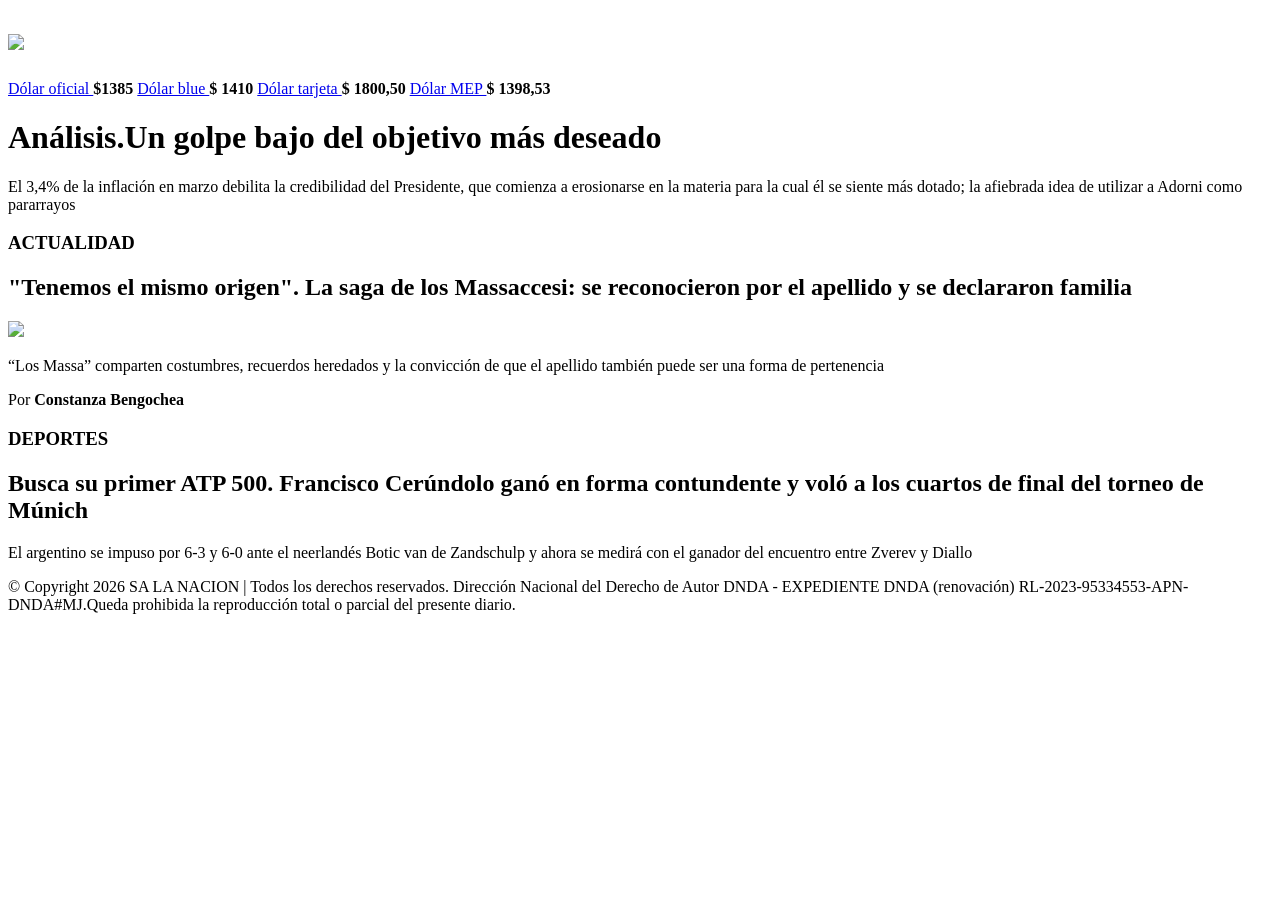
==== index.html @ 66d9a2a8 "actividad html" ====
<!DOCTYPE html>
<html lang="es">

<head>
    <meta charset="UTF-8">
    <link rel="icon" href="https://tse4.mm.bing.net/th/id/OIP.VpRPuS_LIZAtuk86IWE4lwHaHY?rs=1&pid=ImgDetMain&o=7&rm=3">
    <title>Últimas noticias de Argentina y el mundo - La Nación</title>
</head>

<body>

    <header>
        <h1><img src="https://gda.com/wp-content/themes/gda/images/la-nacion.png"></h1>
        <nav>
            <a href="https://www.lanacion.com.ar/dolar-hoy/"target="_blank"> Dólar oficial </a> <b> $1385 </b>
            <a href="https://www.lanacion.com.ar/tema/dolar-blue-tid67294/"target="_blank"> Dólar blue </a> <b> $ 1410 </b>
            <a href="https://www.lanacion.com.ar/tema/dolar-tarjeta-tid50462/"target="_blank"> Dólar tarjeta </a> <b> $ 1800,50 </b>
            <a href="https://www.lanacion.com.ar/tema/dolar-mep/"target="_blank"> Dólar MEP </a> <b> $ 1398,53 </b>
        </nav>
    </header>

    <main>

        <h1>Análisis.Un golpe bajo del objetivo más deseado</h1>
        <p>El 3,4% de la inflación en marzo debilita la credibilidad del Presidente, que comienza a erosionarse en la materia para la cual él se siente más dotado; la afiebrada idea de utilizar a Adorni como pararrayos</p>
        <article>
            <h3>ACTUALIDAD</h3>
            <h2>"Tenemos el mismo origen". La saga de los Massaccesi: se reconocieron por el apellido y se declararon familia</h2>
            <img src="https://resizer.glanacion.com/resizer/v2/el-primer-encuentro-se-realizo-el-10-de-diciembre-B3HAFZD6SJEBND6O6JXQ6WUFZA.jpeg?auth=1e8393a873ad146fa9e1615596906e74c341a59521c96b9ea96e64a5b5174201&width=488&height=325&quality=70&smart=true">
            <p>“Los Massa” comparten costumbres, recuerdos heredados y la convicción de que el apellido también puede ser una forma de pertenencia</p>
            <p>Por <strong>Constanza Bengochea</strong></p>
        </article>

        <article>
            <h3>DEPORTES</h3>
            <h2>Busca su primer ATP 500. Francisco Cerúndolo ganó en forma contundente y voló a los cuartos de final del torneo de Múnich</h2>
            <p>El argentino se impuso por 6-3 y 6-0 ante el neerlandés Botic van de Zandschulp y ahora se medirá con el ganador del encuentro entre Zverev y Diallo</p>
        </article>
    </main>

    <footer>
        <p>© Copyright 2026 SA LA NACION | Todos los derechos reservados. Dirección Nacional del Derecho de Autor DNDA - EXPEDIENTE DNDA (renovación) RL-2023-95334553-APN-DNDA#MJ.Queda prohibida la reproducción total o parcial del presente diario.</p>
    </footer>

</body>

</html>
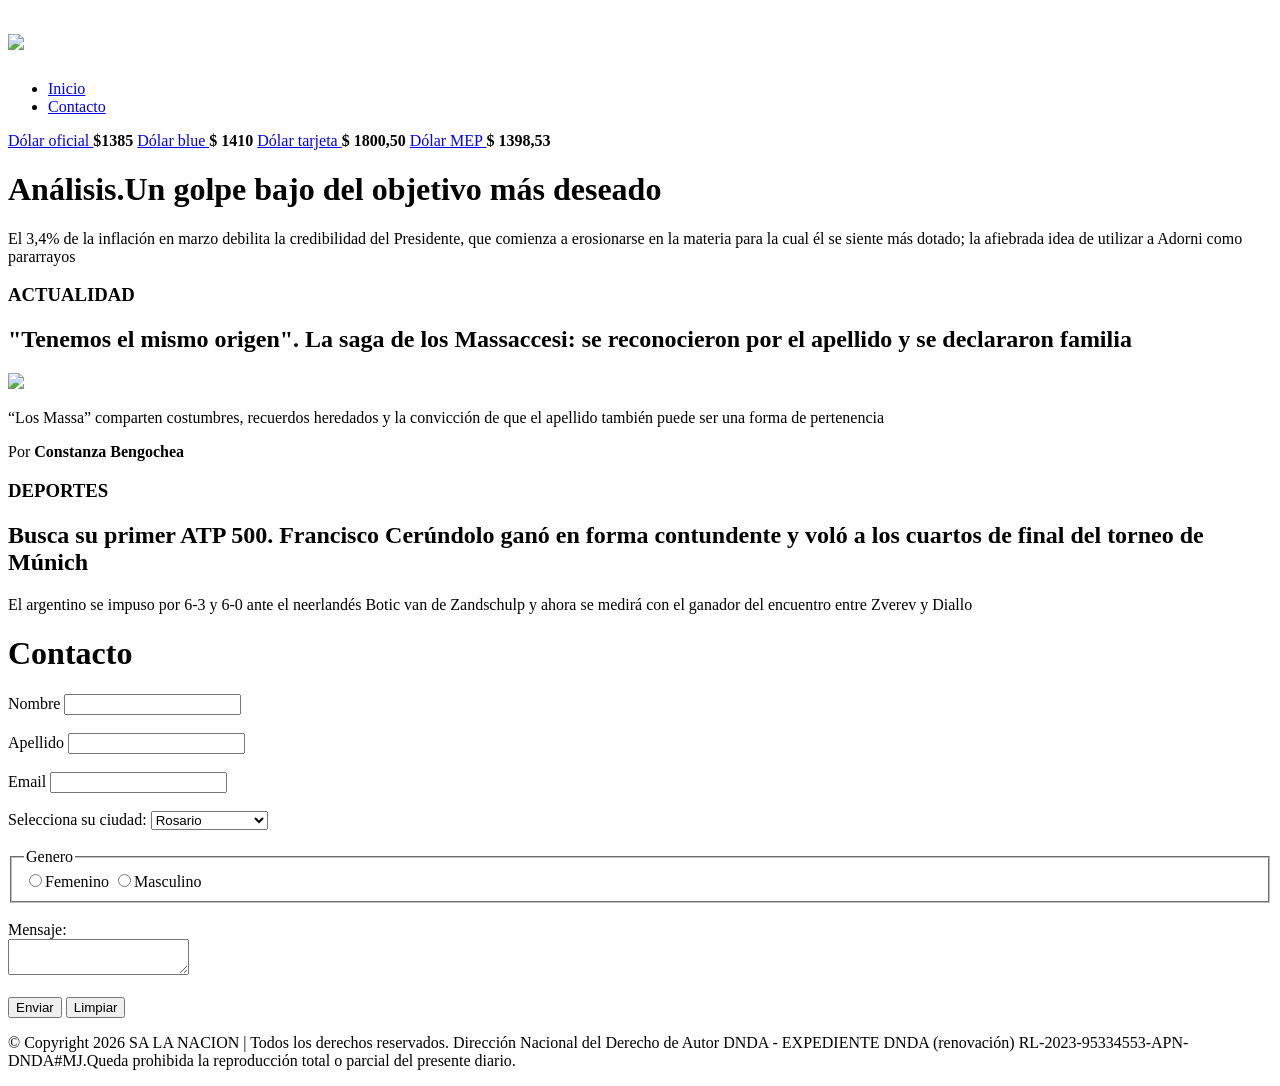
==== commit dc060843: "fomulario html" ====
--- a/index.html
+++ b/index.html
@@ -10,7 +10,15 @@
 <body>
 
     <header>
-        <h1><img src="https://gda.com/wp-content/themes/gda/images/la-nacion.png"></h1>
+        <h1 id="Inicio"><img src="https://gda.com/wp-content/themes/gda/images/la-nacion.png"></h1>
+        <ul>
+            <li>
+                <a href="#Inicio">Inicio</a> 
+            </li>
+            <li>
+                <a href="#Contacto">Contacto</a>
+            </li>
+        </ul>
         <nav>
             <a href="https://www.lanacion.com.ar/dolar-hoy/"target="_blank"> Dólar oficial </a> <b> $1385 </b>
             <a href="https://www.lanacion.com.ar/tema/dolar-blue-tid67294/"target="_blank"> Dólar blue </a> <b> $ 1410 </b>
@@ -38,10 +46,45 @@
         </article>
     </main>
 
+    <h1 id="Contacto">Contacto</h1>
+
+    <!-- Fomulario -->
+     <form action="/form" method="get">
+        <!-- el for dentro del label referencia al id del input -->
+        <label for="idnombre">Nombre</label>
+        <input type="text" name="nombre"id="idnombre" required><br><br>
+
+        <label for="idapellido">Apellido</label>
+        <input type="text" name="apellido"id="idapellido" required><br><br>
+        
+        <label for="idemail">Email</label>
+        <input type="email" name="email" id="idemail" required><br><br>
+
+        <label>Selecciona su ciudad:</label>
+        <select name="ciudad">
+            <optgroup label="Ciudades">
+                <option>Mendoza</option>
+                <option selected>Rosario</option>
+                <option>Santa Fe</option>
+                <option>Buenos Aires</option>
+            </optgroup>
+        </select><br><br>
+
+        <fieldset>
+            <legend>Genero</legend>
+            <label><input type="radio" name="Genero" value="Femenino">Femenino</label>
+            <label><input type="radio" name="Genero" value="Masculino">Masculino</label>
+        </fieldset><br>
+
+        <label for="message">Mensaje:</label><br>
+        <textarea id="message" name="mensaje"></textarea><br><br>
+
+        <input type="submit" value="Enviar">
+        <input type="reset" value="Limpiar">
+     </form>
+
     <footer>
         <p>© Copyright 2026 SA LA NACION | Todos los derechos reservados. Dirección Nacional del Derecho de Autor DNDA - EXPEDIENTE DNDA (renovación) RL-2023-95334553-APN-DNDA#MJ.Queda prohibida la reproducción total o parcial del presente diario.</p>
     </footer>
-
 </body>
-
 </html>
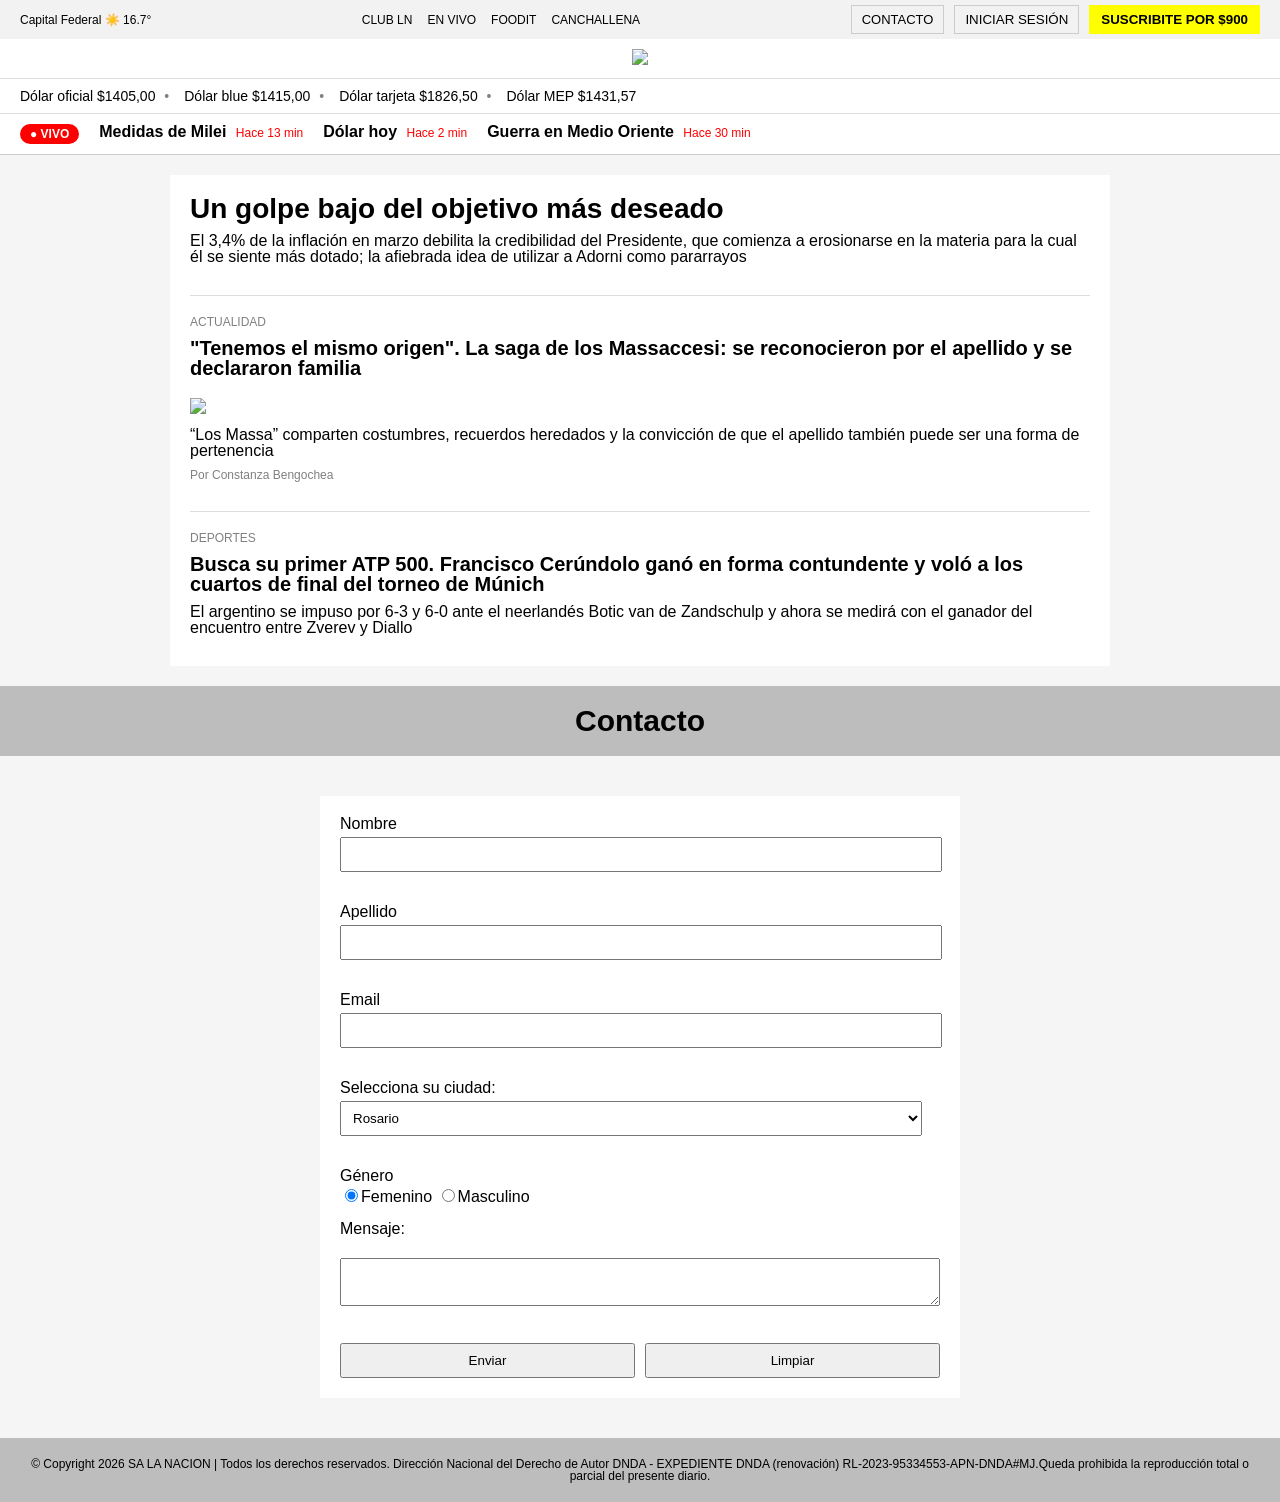
==== commit 14712043: "styles.css agregado" ====
--- a/index.html
+++ b/index.html
@@ -5,58 +5,97 @@
     <meta charset="UTF-8">
     <link rel="icon" href="https://tse4.mm.bing.net/th/id/OIP.VpRPuS_LIZAtuk86IWE4lwHaHY?rs=1&pid=ImgDetMain&o=7&rm=3">
     <title>Últimas noticias de Argentina y el mundo - La Nación</title>
+    <link rel="stylesheet" href="reset.css">
+    <link rel="stylesheet" href="styles.css">
 </head>
 
 <body>
 
     <header>
-        <h1 id="Inicio"><img src="https://gda.com/wp-content/themes/gda/images/la-nacion.png"></h1>
-        <ul>
-            <li>
-                <a href="#Inicio">Inicio</a> 
-            </li>
-            <li>
-                <a href="#Contacto">Contacto</a>
-            </li>
-        </ul>
-        <nav>
-            <a href="https://www.lanacion.com.ar/dolar-hoy/"target="_blank"> Dólar oficial </a> <b> $1385 </b>
-            <a href="https://www.lanacion.com.ar/tema/dolar-blue-tid67294/"target="_blank"> Dólar blue </a> <b> $ 1410 </b>
-            <a href="https://www.lanacion.com.ar/tema/dolar-tarjeta-tid50462/"target="_blank"> Dólar tarjeta </a> <b> $ 1800,50 </b>
-            <a href="https://www.lanacion.com.ar/tema/dolar-mep/"target="_blank"> Dólar MEP </a> <b> $ 1398,53 </b>
+        <div class="top-bar">
+            <div class="top-left">
+                Capital Federal ☀️ 16.7°
+            </div>
+
+            <div class="top-center">
+                <span>CLUB LN</span>
+                <span>EN VIVO</span>
+                <span>FOODIT</span>
+                <span>CANCHALLENA</span>
+            </div>
+
+            <div class="top-right">
+                <a href="#Contacto" class="contacto-link">CONTACTO</a>
+                <button class="login">INICIAR SESIÓN</button>
+                <button class="suscribite">SUSCRIBITE POR $900</button>
+            </div>
+        </div>
+
+        <div class="header-top">
+            <h1>
+                <img src="https://gda.com/wp-content/themes/gda/images/la-nacion.png">
+            </h1>
+        </div>
+
+        <nav class="dolar-bar">
+            <a href="https://www.lanacion.com.ar/dolar-hoy/" target="_blank">
+                Dólar oficial <b>$1405,00</b>
+            </a>
+            <a href="https://www.lanacion.com.ar/tema/dolar-blue-tid67294/" target="_blank">
+                Dólar blue <b>$1415,00</b>
+            </a>
+            <a href="https://www.lanacion.com.ar/tema/dolar-tarjeta-tid50462/" target="_blank">
+                Dólar tarjeta <b>$1826,50</b>
+            </a>
+            <a href="https://www.lanacion.com.ar/tema/dolar-mep/" target="_blank">
+                Dólar MEP <b>$1431,57</b>
+            </a>
         </nav>
+
+        <div class="news-bar">
+            <span class="vivo">● VIVO</span>
+            <span>Medidas de Milei <span class="tiempo">Hace 13 min</span> </span>
+            <span>Dólar hoy <span class="tiempo">Hace 2 min</span> </span>
+            <span>Guerra en Medio Oriente <span class="tiempo">Hace 30 min</span> </span>
+        </div>
     </header>
 
     <main>
 
-        <h1>Análisis.Un golpe bajo del objetivo más deseado</h1>
-        <p>El 3,4% de la inflación en marzo debilita la credibilidad del Presidente, que comienza a erosionarse en la materia para la cual él se siente más dotado; la afiebrada idea de utilizar a Adorni como pararrayos</p>
+        <h1>Un golpe bajo del objetivo más deseado</h1>
+        <p>El 3,4% de la inflación en marzo debilita la credibilidad del Presidente, que comienza a erosionarse en la
+            materia para la cual él se siente más dotado; la afiebrada idea de utilizar a Adorni como pararrayos</p>
         <article>
             <h3>ACTUALIDAD</h3>
-            <h2>"Tenemos el mismo origen". La saga de los Massaccesi: se reconocieron por el apellido y se declararon familia</h2>
-            <img src="https://resizer.glanacion.com/resizer/v2/el-primer-encuentro-se-realizo-el-10-de-diciembre-B3HAFZD6SJEBND6O6JXQ6WUFZA.jpeg?auth=1e8393a873ad146fa9e1615596906e74c341a59521c96b9ea96e64a5b5174201&width=488&height=325&quality=70&smart=true">
-            <p>“Los Massa” comparten costumbres, recuerdos heredados y la convicción de que el apellido también puede ser una forma de pertenencia</p>
-            <p>Por <strong>Constanza Bengochea</strong></p>
+            <h2>"Tenemos el mismo origen". La saga de los Massaccesi: se reconocieron por el apellido y se declararon
+                familia</h2>
+            <img
+                src="https://resizer.glanacion.com/resizer/v2/el-primer-encuentro-se-realizo-el-10-de-diciembre-B3HAFZD6SJEBND6O6JXQ6WUFZA.jpeg?auth=1e8393a873ad146fa9e1615596906e74c341a59521c96b9ea96e64a5b5174201&width=488&height=325&quality=70&smart=true">
+            <p>“Los Massa” comparten costumbres, recuerdos heredados y la convicción de que el apellido también puede
+                ser una forma de pertenencia</p>
+            <p class="autor">Por <strong>Constanza Bengochea</strong></p>
         </article>
 
         <article>
             <h3>DEPORTES</h3>
-            <h2>Busca su primer ATP 500. Francisco Cerúndolo ganó en forma contundente y voló a los cuartos de final del torneo de Múnich</h2>
-            <p>El argentino se impuso por 6-3 y 6-0 ante el neerlandés Botic van de Zandschulp y ahora se medirá con el ganador del encuentro entre Zverev y Diallo</p>
+            <h2>Busca su primer ATP 500. Francisco Cerúndolo ganó en forma contundente y voló a los cuartos de final del
+                torneo de Múnich</h2>
+            <p>El argentino se impuso por 6-3 y 6-0 ante el neerlandés Botic van de Zandschulp y ahora se medirá con el
+                ganador del encuentro entre Zverev y Diallo</p>
         </article>
     </main>
 
     <h1 id="Contacto">Contacto</h1>
 
     <!-- Fomulario -->
-     <form action="/form" method="get">
+    <form action="/form" method="get">
         <!-- el for dentro del label referencia al id del input -->
         <label for="idnombre">Nombre</label>
-        <input type="text" name="nombre"id="idnombre" required><br><br>
+        <input type="text" name="nombre" id="idnombre" required><br><br>
 
         <label for="idapellido">Apellido</label>
-        <input type="text" name="apellido"id="idapellido" required><br><br>
-        
+        <input type="text" name="apellido" id="idapellido" required><br><br>
+
         <label for="idemail">Email</label>
         <input type="email" name="email" id="idemail" required><br><br>
 
@@ -71,20 +110,25 @@
         </select><br><br>
 
         <fieldset>
-            <legend>Genero</legend>
-            <label><input type="radio" name="Genero" value="Femenino">Femenino</label>
-            <label><input type="radio" name="Genero" value="Masculino">Masculino</label>
+            <legend>Género</legend>
+            <label><input type="radio" name="Género" value="Femenino" checked>Femenino</label>
+            <label><input type="radio" name="Género" value="Masculino">Masculino</label>
         </fieldset><br>
 
         <label for="message">Mensaje:</label><br>
         <textarea id="message" name="mensaje"></textarea><br><br>
 
-        <input type="submit" value="Enviar">
-        <input type="reset" value="Limpiar">
-     </form>
+        <div class="botones">
+            <input type="submit" value="Enviar">
+            <input type="reset" value="Limpiar">
+        </div>
+    </form>
 
     <footer>
-        <p>© Copyright 2026 SA LA NACION | Todos los derechos reservados. Dirección Nacional del Derecho de Autor DNDA - EXPEDIENTE DNDA (renovación) RL-2023-95334553-APN-DNDA#MJ.Queda prohibida la reproducción total o parcial del presente diario.</p>
+        <p>© Copyright 2026 SA LA NACION | Todos los derechos reservados. Dirección Nacional del Derecho de Autor DNDA -
+            EXPEDIENTE DNDA (renovación) RL-2023-95334553-APN-DNDA#MJ.Queda prohibida la reproducción total o parcial
+            del presente diario.</p>
     </footer>
 </body>
+
 </html>
--- a/styles.css
+++ b/styles.css
@@ -0,0 +1,232 @@
+body {
+    font-family: Arial, Helvetica, sans-serif;
+    margin: 0;
+    background-color: #f5f5f5;
+}
+
+header {
+    background-color: white;
+    border-bottom: 1px solid #ccc;
+}
+
+.top-bar {
+    display: flex;
+    justify-content: space-between;
+    align-items: center;
+    font-size: 12px;
+    padding: 5px 20px;
+    background-color: #f2f2f2;
+}
+
+.top-center {
+    display: flex;
+    gap: 15px;
+}
+
+.top-right {
+    display: flex;
+    gap: 10px;
+}
+
+.contacto-link {
+    text-decoration: none;
+    color: black;
+    font-size: 13px;
+    display: flex;
+    align-items: center;
+    border: 1px solid #ccc;
+    padding: 6px 10px;
+}
+
+.contacto-link:hover {
+    text-decoration: none;
+}
+
+.login {
+    background: none;
+    border: 1px solid #ccc;
+    padding: 6px 10px;
+    cursor: pointer;
+}
+
+.suscribite {
+    background-color: yellow;
+    border: none;
+    padding: 6px 12px;
+    font-weight: bold;
+    cursor: pointer;
+}
+
+.header-top {
+    display: flex;
+    justify-content: center;
+    align-items: center;
+    padding: 10px 0;
+}
+
+.header-top img {
+    height: 40px;
+}
+
+ul {
+    list-style: none;
+    padding: 0;
+    margin: 0;
+    display: flex;
+    gap: 15px;
+}
+
+ul li a {
+    text-decoration: none;
+    color: white;
+    font-weight: bold;
+    padding: 8px 15px;           
+    background-color: rgb(61, 137, 172);   
+    border-radius: 5px;          
+    transition: 0.3s;            
+}
+
+ul li a:hover {
+    background-color: #d0d0d0;
+    color: black;
+}
+
+.dolar-bar {
+    display: flex;
+    gap: 15px;
+    padding: 10px 20px;
+    border-top: 1px solid #ddd;
+    font-size: 14px;
+}
+
+.dolar-bar a {
+    text-decoration: none;
+    color: black;
+}
+
+.dolar-bar a:hover {
+    text-decoration: underline;
+}
+
+.dolar-bar a::after {
+    content: " •";
+    color: gray;
+    margin-left: 5px;
+}
+
+.dolar-bar a:last-child::after {
+    content: "";
+}
+
+.news-bar {
+    display: flex;
+    gap: 20px;
+    padding: 10px 20px;
+    border-top: 1px solid #ddd;
+    font-weight: bold;
+}
+
+
+.tiempo {
+    color: gray;
+    font-weight: lighter;
+    font-size: 12px;
+    margin-left: 5px;
+    color: red;
+}
+
+.vivo {
+    background-color: red;
+    color: white;
+    padding: 4px 10px;     
+    border-radius: 20px;    
+    font-size: 12px;
+    font-weight: bold;
+}
+
+main {
+    max-width: 900px;
+    margin: 20px auto;
+    background: white;
+    padding: 20px;
+}
+
+main h1 {
+    font-size: 28px;
+    margin-bottom: 10px;
+    font-weight: bold;
+}
+
+article {
+    margin-bottom: 10px;
+    margin-top: 30px;
+    border-top: 1px solid #ddd;
+    padding-top: 20px;
+}
+
+article h3 {
+    margin-bottom: 10px;
+    color: gray;
+    font-size: 12px;
+}
+
+article h2 {
+    margin-bottom: 10px;
+    font-size: 20px;
+    font-weight: bold;
+}
+
+article img {
+    margin-bottom: 10px;
+    width: 100%;
+    margin: 10px 0;
+}
+
+.autor {
+    margin-top: 10px;
+    font-size: 12px;
+    color: gray;
+}
+
+#Contacto{
+    font-size: 30px;
+    font-weight: bold;
+    color: black;
+    margin: 20px, 0;
+    padding: 20px;
+    text-align: center;          
+    background-color: rgb(189, 189, 189);                  
+}
+
+form {
+    max-width: 600px;
+    margin: 40px auto;
+    background: white;
+    padding: 20px;
+    display: flex;
+    flex-direction: column;
+}
+
+input, textarea, select {
+    width: 97%;
+    padding: 8px;
+    margin-top: 5px;
+}
+
+input[type="radio"]{
+    width: auto;
+}
+
+.botones {
+    display: flex;
+    justify-content: center;
+    gap: 10px;
+}
+
+footer {
+    background-color: rgb(189, 189, 189);
+    color: black;
+    padding: 20px;
+    font-size: 12px;
+    text-align: center;
+}
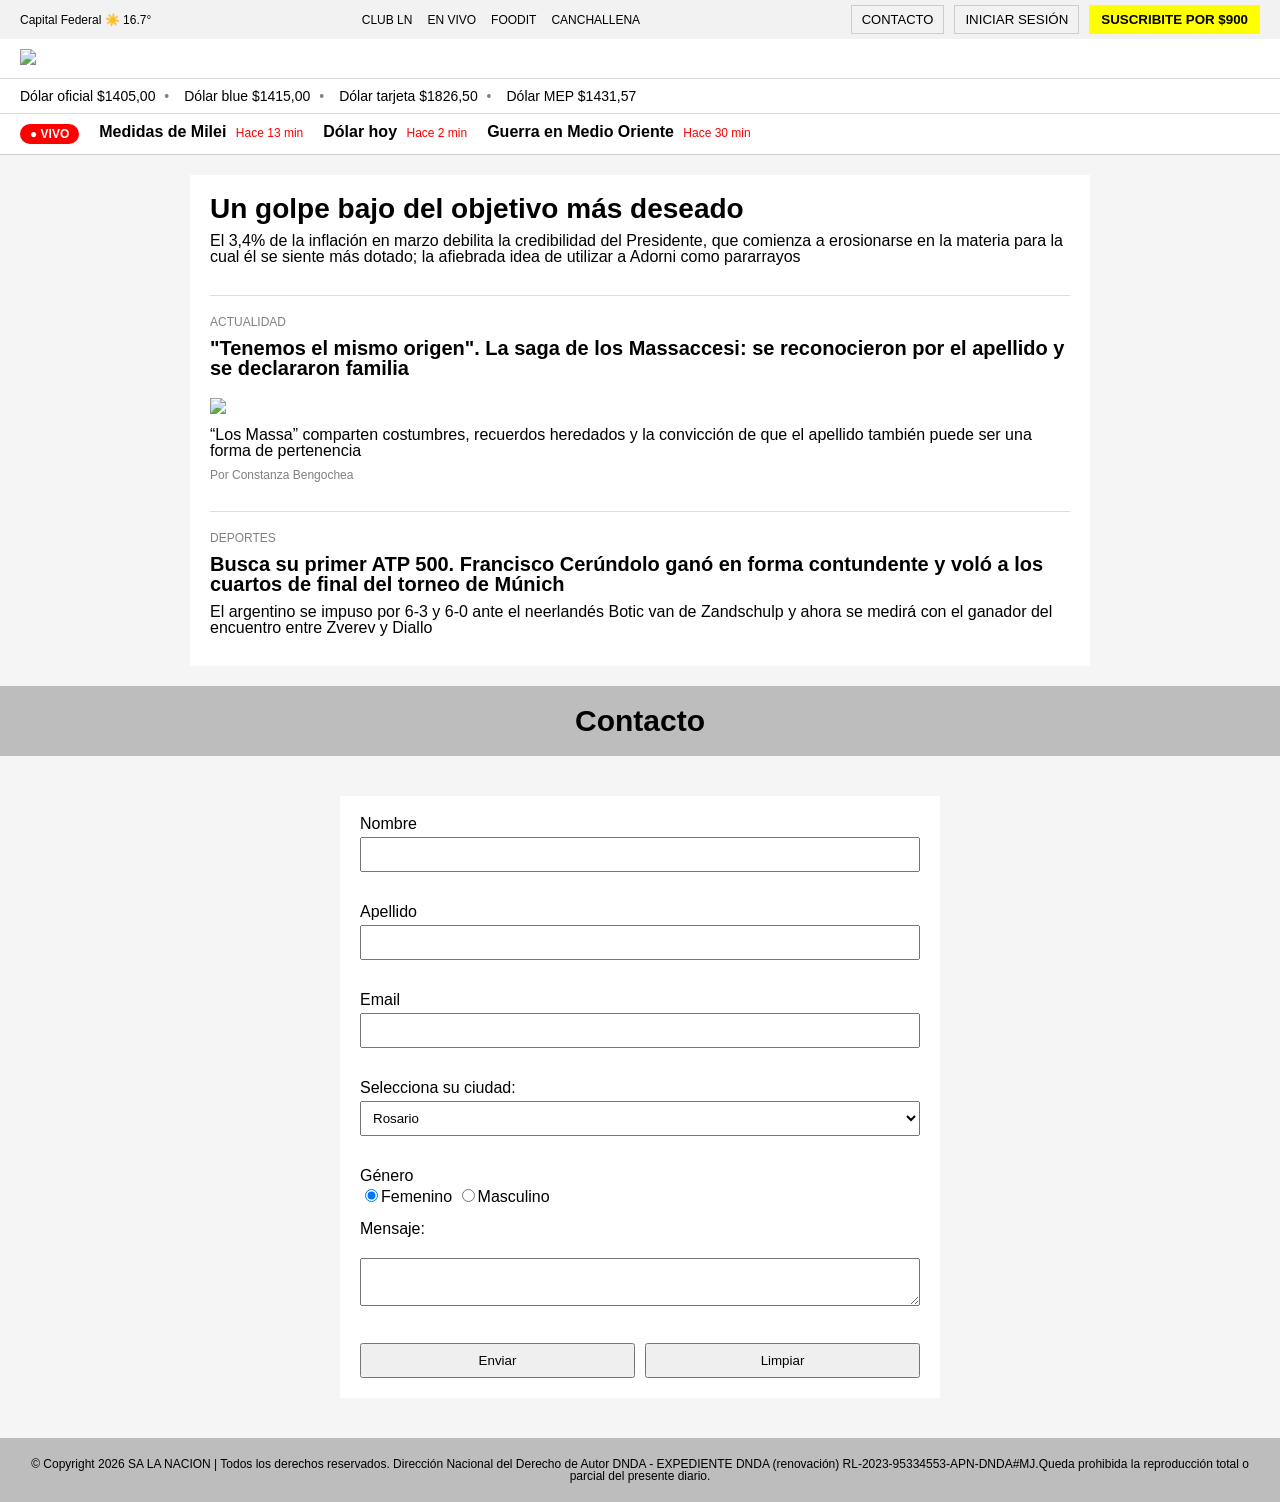
==== commit e6a7103b: "eliminación espacio en blanco al final en el celu" ====
--- a/index.html
+++ b/index.html
@@ -3,6 +3,7 @@
 
 <head>
     <meta charset="UTF-8">
+    <meta name="viewport" content="width=device-width, initial-scale=1.0">
     <link rel="icon" href="https://tse4.mm.bing.net/th/id/OIP.VpRPuS_LIZAtuk86IWE4lwHaHY?rs=1&pid=ImgDetMain&o=7&rm=3">
     <title>Últimas noticias de Argentina y el mundo - La Nación</title>
     <link rel="stylesheet" href="reset.css">
--- a/styles.css
+++ b/styles.css
@@ -1,3 +1,7 @@
+* {
+    box-sizing: border-box;
+}
+
 body {
     font-family: Arial, Helvetica, sans-serif;
     margin: 0;
@@ -59,9 +63,9 @@
 
 .header-top {
     display: flex;
-    justify-content: center;
+    justify-content: flex-start;
     align-items: center;
-    padding: 10px 0;
+    padding: 10px 20px;
 }
 
 .header-top img {
@@ -80,10 +84,10 @@
     text-decoration: none;
     color: white;
     font-weight: bold;
-    padding: 8px 15px;           
-    background-color: rgb(61, 137, 172);   
-    border-radius: 5px;          
-    transition: 0.3s;            
+    padding: 8px 15px;
+    background-color: rgb(61, 137, 172);
+    border-radius: 5px;
+    transition: 0.3s;
 }
 
 ul li a:hover {
@@ -97,6 +101,7 @@
     padding: 10px 20px;
     border-top: 1px solid #ddd;
     font-size: 14px;
+    flex-wrap: wrap;
 }
 
 .dolar-bar a {
@@ -124,6 +129,7 @@
     padding: 10px 20px;
     border-top: 1px solid #ddd;
     font-weight: bold;
+    flex-wrap: wrap;
 }
 
 
@@ -138,8 +144,8 @@
 .vivo {
     background-color: red;
     color: white;
-    padding: 4px 10px;     
-    border-radius: 20px;    
+    padding: 4px 10px;
+    border-radius: 20px;
     font-size: 12px;
     font-weight: bold;
 }
@@ -182,20 +188,25 @@
     margin: 10px 0;
 }
 
+img {
+    max-width: 100%;
+    height: auto;
+}
+
 .autor {
     margin-top: 10px;
     font-size: 12px;
     color: gray;
 }
 
-#Contacto{
+#Contacto {
     font-size: 30px;
     font-weight: bold;
     color: black;
-    margin: 20px, 0;
+    margin: 20px 0;
     padding: 20px;
-    text-align: center;          
-    background-color: rgb(189, 189, 189);                  
+    text-align: center;
+    background-color: rgb(189, 189, 189);
 }
 
 form {
@@ -207,13 +218,16 @@
     flex-direction: column;
 }
 
-input, textarea, select {
-    width: 97%;
+input,
+textarea,
+select {
+    width: 100%;
     padding: 8px;
     margin-top: 5px;
-}
-
-input[type="radio"]{
+    box-sizing: border-box;
+}
+
+input[type="radio"] {
     width: auto;
 }
 
@@ -229,4 +243,152 @@
     padding: 20px;
     font-size: 12px;
     text-align: center;
+}
+
+/* tablet */
+@media (max-width: 768px) and (min-width: 431px) {
+
+    .top-bar {
+        flex-direction: column;
+        gap: 10px;
+        text-align: center;
+    }
+
+    .top-center,
+    .top-right {
+        flex-wrap: wrap;
+        justify-content: center;
+    }
+
+    .dolar-bar {
+        flex-wrap: wrap;
+        justify-content: center;
+        text-align: center;
+    }
+
+    .news-bar {
+        flex-direction: column;
+        gap: 10px;
+        text-align: center;
+    }
+
+    main {
+        margin: 10px;
+        padding: 15px;
+    }
+
+    main h1 {
+        font-size: 24px;
+    }
+
+    article h2 {
+        font-size: 18px;
+    }
+
+    form {
+        margin: 20px;
+    }
+
+    input,
+    textarea,
+    select {
+        width: 100%;
+        box-sizing: border-box;
+    }
+}
+
+/* celu */
+@media (max-width: 430px) {
+
+     body {
+        overflow-x: hidden;
+        margin: 0;
+    }
+
+    .top-bar {
+        padding: 10px;
+        display: flex;
+        flex-direction: column;
+        gap: 10px;
+        text-align: center;
+    }
+
+    .top-center {
+        display: flex;
+        justify-content: center;
+        flex-wrap: wrap;
+        gap: 10px;
+    }
+
+    .top-right {
+        display: flex;
+        flex-direction: column;
+        align-items: center;
+        gap: 8px;
+        width: 100%;
+    }
+
+    .contacto-link,
+    .login,
+    .suscribite {
+        width: 90%;
+        max-width: 320px;
+        height: 40px;
+        box-sizing: border-box;
+    }
+
+    .contacto-link {
+        display: flex;
+        justify-content: center;
+        align-items: center;
+        text-decoration: none;
+        color: black;
+        border: 1px solid #ccc;
+        padding: 0;
+    }
+
+    .header-top {
+        display: flex;
+        justify-content: center;
+    }
+
+    .header-top img {
+        width: 180px;
+        height: auto;
+    }
+
+    .dolar-bar {
+        display: flex;
+        flex-direction: row;
+        justify-content: center;
+        flex-wrap: wrap;
+        gap: 10px;
+        text-align: center;
+    }
+
+    .news-bar {
+        display: flex;
+        flex-direction: column;
+        text-align: center;
+        gap: 10px;
+    }
+
+    main {
+        width: 90%;
+        margin: 10px auto;
+        padding: 10px;
+    }
+
+    .botones {
+        display: flex;
+        flex-direction: column;
+    }
+
+    .botones input {
+        width: 100%;
+    }
+
+    #Contacto {
+        font-size: 24px;
+    }
 }
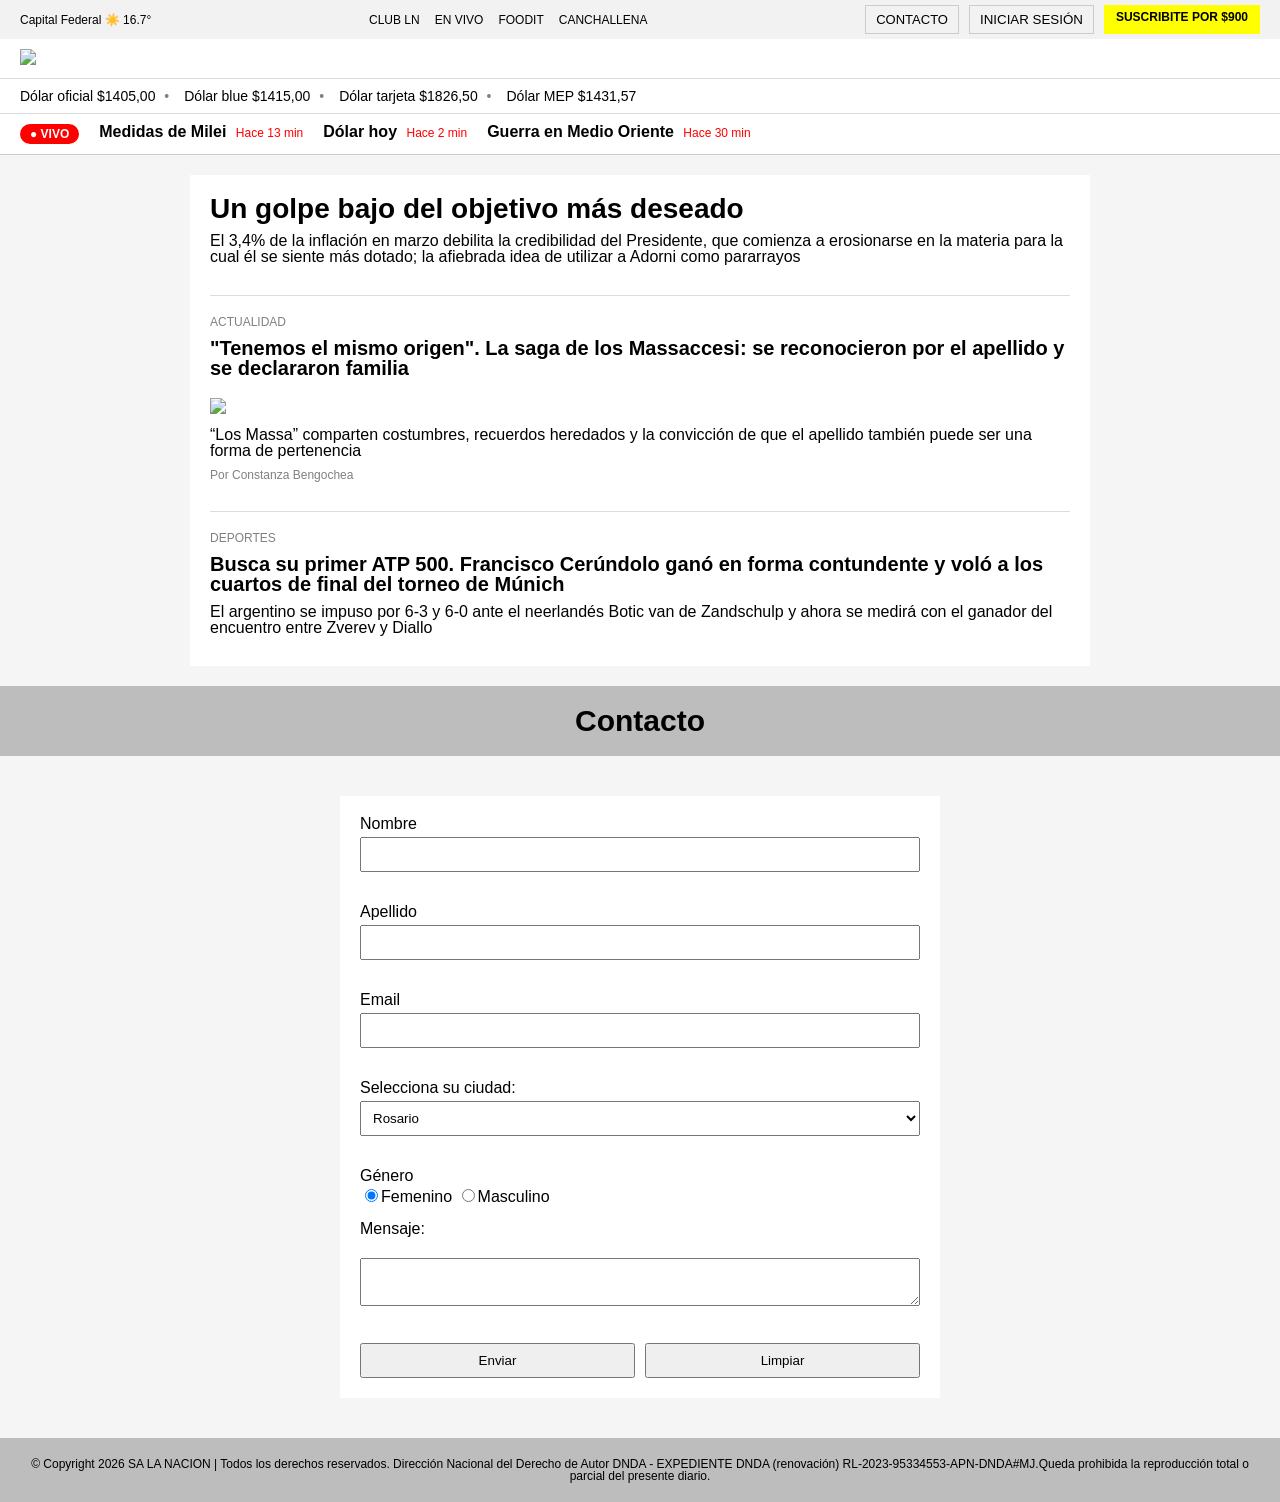
==== commit bf756d0e: "nuevo formulario de suscripción" ====
--- a/index.html
+++ b/index.html
@@ -28,7 +28,7 @@
             <div class="top-right">
                 <a href="#Contacto" class="contacto-link">CONTACTO</a>
                 <button class="login">INICIAR SESIÓN</button>
-                <button class="suscribite">SUSCRIBITE POR $900</button>
+                <a href="suscripcion.html" target="_blank" class="suscribite">SUSCRIBITE POR $900</a>
             </div>
         </div>
 
@@ -130,6 +130,6 @@
             EXPEDIENTE DNDA (renovación) RL-2023-95334553-APN-DNDA#MJ.Queda prohibida la reproducción total o parcial
             del presente diario.</p>
     </footer>
+    <script src="index.js"></script>
 </body>
-
 </html>
--- a/styles.css
+++ b/styles.css
@@ -59,6 +59,9 @@
     padding: 6px 12px;
     font-weight: bold;
     cursor: pointer;
+    text-decoration: none;
+    color: black;
+    display: inline-block;
 }
 
 .header-top {
